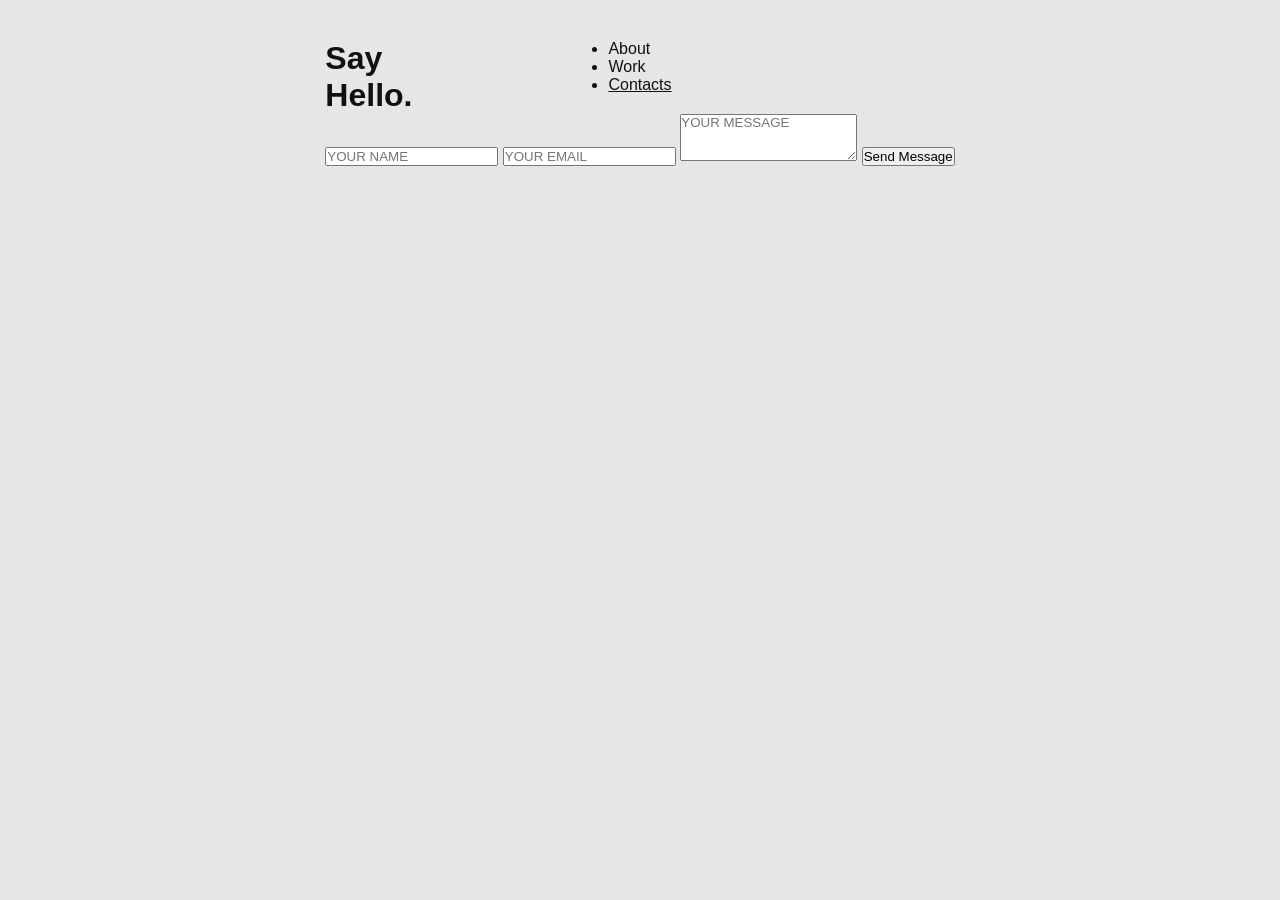
==== contato.html @ 3afe34d9 "feat: adiciona páginas de navegação do meu portfolio" ====
<!DOCTYPE html>
<html lang="pt-BR">
<head>
    <meta charset="UTF-8">
    <meta name="viewport" content="width=device-width, initial-scale=1.0">
    <title>Felipe Assis | Contact</title>
    <link rel="stylesheet" href="style.css">
    <link href="https://api.fontshare.com/v2/css?f[]=clash-display@600&f[]=panchang@800&family=Montserrat:wght@500;700&display=swap" rel="stylesheet">
</head>
<body>

    <header class="corner top-right" style="position: fixed;">
        <nav>
            <ul>
                <li><a href="index.html">About</a></li>
                <li><a href="projetos.html">Work</a></li>
                <li><a href="contato.html" style="text-decoration: underline;">Contacts</a></li>
            </ul>
        </nav>
    </header>

    <main class="page-wrapper">
        <h1 class="page-title">Say<br>Hello.</h1>
        
        <form action="#" class="contact-form">
            <input type="text" placeholder="YOUR NAME" required>
            <input type="email" placeholder="YOUR EMAIL" required>
            <textarea placeholder="YOUR MESSAGE" rows="3" required></textarea>
            
            <button type="submit" class="submit-btn">Send Message</button>
        </form>
    </main>

    <script src="script.js"></script>
</body>
</html>
---- style.css ----
/* =========================================
   O TESTE DEFINITIVO
   ========================================= */
/* =========================================
   A VERDADEIRA HELVETICA (AGORA VAI)
   ========================================= */

/* A versão Light (fina e elegante) para o parágrafo e site em geral */
@font-face {
    font-family: 'HelveticaOriginal';
    src: url('fonts/HelveticaNeue-Light.otf'); 
    font-weight: 400;
    font-style: normal;
}

/* A versão Medium (um pouquinho mais forte) para o seu nome gigante */
@font-face {
    font-family: 'HelveticaOriginal';
    src: url('fonts/HelveticaNeue-Roman.otf'); /* Trocamos de Medium para Roman aqui! */
    font-weight: 500; 
    font-style: normal;
}

@font-face {
    font-family: 'HelveticaOriginal';
    src: url('fonts/HelveticaNeueBold.ttf'); 
    font-weight: 700; 
    font-style: normal;
}

/* =========================================
   ESTILOS GERAIS
   ========================================= */
* {
    margin: 0;
    padding: 0;
    box-sizing: border-box;
    font-family: 'HelveticaOriginal', Arial, sans-serif;
}

body {
    font-family: 'HelveticaOriginal', Arial, sans-serif;
    background-color: #e6e6e6; 
    color: #111111; 
    min-height: 100vh;
    overflow-x: hidden;
    display: flex;
    justify-content: center;
    padding: 2.5rem; 
}

a {
    color: inherit;
    text-decoration: none;
    transition: opacity 0.2s;
}

a:hover {
    opacity: 0.5;
}

.hero {
    width: 100%;
    min-height: 100%;
    display: flex;
    flex-direction: column;
    justify-content: space-between;
    gap: 2rem;
}

.nav-bar {
    display: flex;
    justify-content: space-between;
    align-items: center;
    font-size: 0.8rem;
    font-weight: 600; /* MUDE DE 700 PARA 600 AQUI */
    letter-spacing: 0.05em;
    flex-wrap: wrap;
    position: relative;
    z-index: 10;
}

.links {
    display: flex;
    gap: 3rem; 
}

/* =========================================
   BLOCO CENTRAL E INTERAÇÃO
   ========================================= */
.title-container {
    flex: 1;
    display: flex;
    justify-content: center;
    align-items: center;
    width: 100%;
    min-height: 40vh; 
}

#interactive-title {
    cursor: pointer;
    position: relative; 
    width: 100%;
    display: flex;
    align-items: center;
}

.huge-title {
    display: flex;
    flex-direction: column;
    color: #111111;
    text-align: center;
    width: 100%;
    transition: transform 1.2s cubic-bezier(0.16, 1, 0.3, 1);
}

.felipe {
    font-size: clamp(3rem, 15vw, 15rem); 
    font-weight: 420; 
    letter-spacing: -0.06em;
    line-height: 0.8;
    min-height: 1em; 
}

.assis {
    font-size: clamp(3.7rem, 18.5vw, 18.5rem); 
    font-weight: 420; 
    letter-spacing: -0.06em; 
    line-height: 0.8;
    min-height: 1em; 
}

/* DEPOIS DO CLIQUE: Movimenta e diminui pouco */
#interactive-title.is-active .huge-title {
    transform: scale(0.8) translateX(-20%);
}

.about-snippet {
    position: absolute;
    right: 5%; 
    width: 35%; 
    max-width: 450px;
    opacity: 0;
    filter: blur(8px);
    transform: translateX(30px);
    pointer-events: none;
    transition: opacity 1.2s cubic-bezier(0.16, 1, 0.3, 1),
                transform 1.2s cubic-bezier(0.16, 1, 0.3, 1),
                filter 1.2s cubic-bezier(0.16, 1, 0.3, 1);
}

/* FORÇANDO A HELVETICA DIRETAMENTE NO PARÁGRAFO */
.about-snippet p {
    font-family: 'HelveticaOriginal', Arial, sans-serif;
    font-size: 1.2rem;
    font-weight: 400;
    line-height: 1.5; 
    text-align: left;
    letter-spacing: -0.01em;
}

#interactive-title.is-active .about-snippet {
    opacity: 1;
    filter: blur(0);
    transform: translateX(0);
    pointer-events: auto;
}

/* =========================================
   ANIMAÇÕES E TRANSIÇÕES GERAIS
   ========================================= */
.fade-in-element {
    opacity: 0;
    transform: translateY(15px); 
    filter: blur(8px); 
    pointer-events: none;
    transition: opacity 1.2s cubic-bezier(0.16, 1, 0.3, 1),
                transform 1.2s cubic-bezier(0.16, 1, 0.3, 1),
                filter 1.2s cubic-bezier(0.16, 1, 0.3, 1);
}

body.animation-done .fade-in-element {
    opacity: 1;
    transform: translateY(0); 
    filter: blur(0); 
    pointer-events: auto;
}

body.animation-done .bottom-bar {
    transition-delay: 0.15s;
}

.cursor {
    display: inline-block;
    width: 0.05em;
    height: 0.8em;
    background-color: #111111;
    animation: blink 1s step-end infinite;
    margin-left: 5px;
    vertical-align: baseline;
}

@keyframes blink {
    50% { opacity:   0; }
}

[data-pt] {
    transition: opacity 0.25s ease, filter 0.25s ease;
}

.lang-changing {
    opacity: 0;
    filter: blur(3px);
}

/* =========================================
   RESPONSIVIDADE (MOBILE)
   ========================================= */
@media (max-width: 768px) {
    body { padding: 1.5rem; }
    .nav-bar { flex-direction: column; gap: 1rem; text-align: center; }
    .links { gap: 1.5rem; justify-content: center; width: 100%; }
    
    .felipe { font-size: clamp(4rem, 21vw, 8rem); }
    .assis { font-size: clamp(4.93rem, 26vw, 9.86rem); }

    #interactive-title.is-active .huge-title {
        transform: scale(0.85) translateY(-35%);
    }
    .about-snippet {
        right: 0;
        width: 100%;
        text-align: center;
        top: 60%;
    }
    .about-snippet p {
        font-size: 1.05rem;
    }
}

.nav-bar, .nav-bar a, .role, .lang {
    font-family: 'HelveticaOriginal', Arial, sans-serif !important;
}
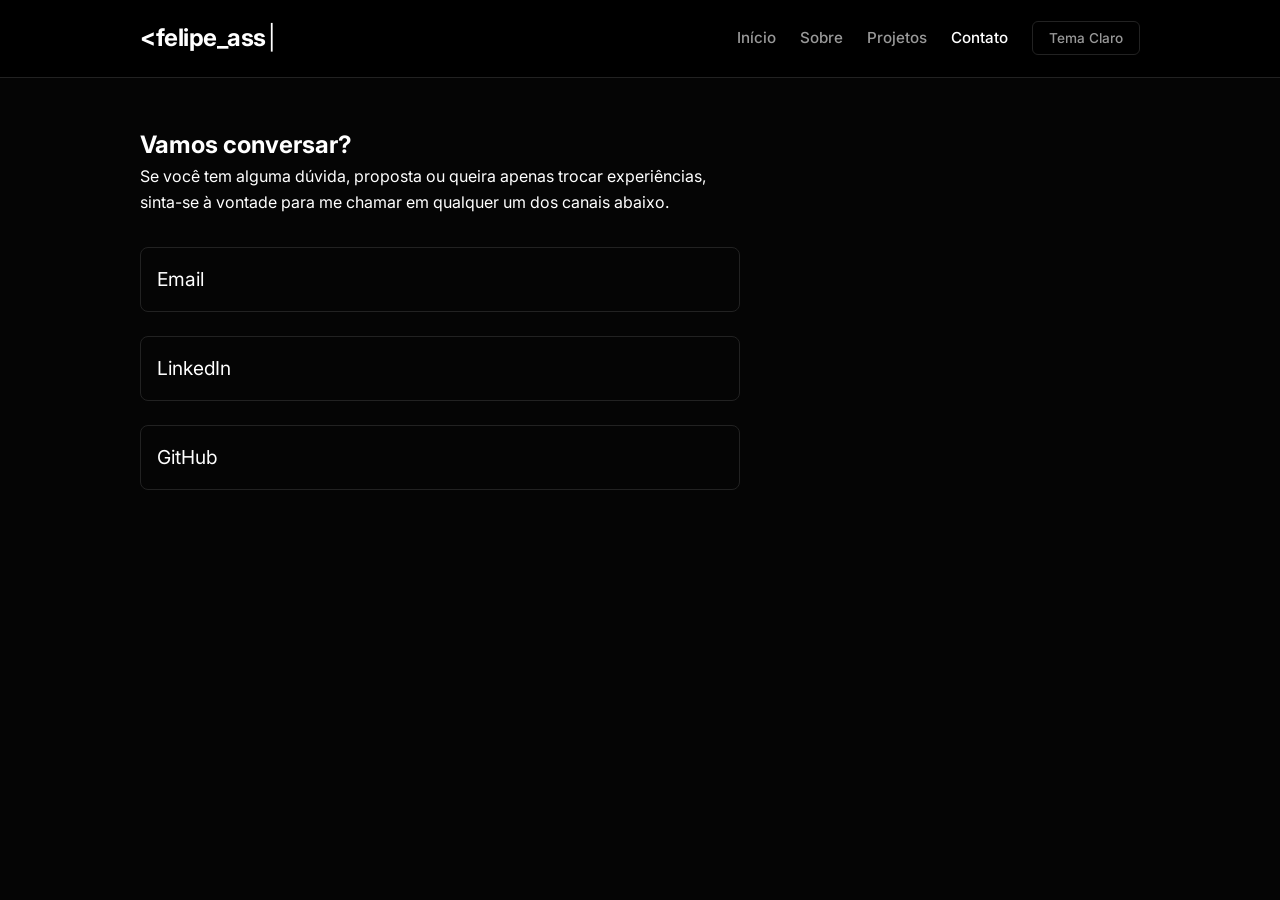
==== commit 63bc6714: "feat: adiciona pagina de contato" ====
--- a/contato.html
+++ b/contato.html
@@ -3,32 +3,39 @@
 <head>
     <meta charset="UTF-8">
     <meta name="viewport" content="width=device-width, initial-scale=1.0">
-    <title>Felipe Assis | Contact</title>
+    <title>Portfólio | Felipe</title>
+    
+    <link rel="preconnect" href="https://fonts.googleapis.com">
+    <link rel="preconnect" href="https://fonts.gstatic.com" crossorigin>
+    <link href="https://fonts.googleapis.com/css2?family=Inter:wght@400;500;600;700&display=swap" rel="stylesheet">
+    
     <link rel="stylesheet" href="style.css">
-    <link href="https://api.fontshare.com/v2/css?f[]=clash-display@600&f[]=panchang@800&family=Montserrat:wght@500;700&display=swap" rel="stylesheet">
 </head>
 <body>
-
-    <header class="corner top-right" style="position: fixed;">
-        <nav>
-            <ul>
-                <li><a href="index.html">About</a></li>
-                <li><a href="projetos.html">Work</a></li>
-                <li><a href="contato.html" style="text-decoration: underline;">Contacts</a></li>
-            </ul>
-        </nav>
+    <header>
+        <div class="navbar">
+            <div class="logo">&lt;felipe_assis/&gt;</div>
+            <nav class="nav-links">
+                <a href="index.html">Início</a>
+                <a href="sobre.html">Sobre</a>
+                <a href="projetos.html">Projetos</a>
+                <a href="contato.html" class="active">Contato</a>
+                <button id="theme-toggle" class="btn-theme">Tema Claro</button>
+            </nav>
+        </div>
     </header>
 
-    <main class="page-wrapper">
-        <h1 class="page-title">Say<br>Hello.</h1>
-        
-        <form action="#" class="contact-form">
-            <input type="text" placeholder="YOUR NAME" required>
-            <input type="email" placeholder="YOUR EMAIL" required>
-            <textarea placeholder="YOUR MESSAGE" rows="3" required></textarea>
+    <main class="container">
+        <section class="contact-section fade-in">
+            <h2>Vamos conversar?</h2>
+            <p>Se você tem alguma dúvida, proposta ou queira apenas trocar experiências, sinta-se à vontade para me chamar em qualquer um dos canais abaixo.</p>
             
-            <button type="submit" class="submit-btn">Send Message</button>
-        </form>
+            <div class="contact-links">
+                <a href="mailto:felipeassisfsantos@icloud.com" class="contact-item">Email</a>
+                <a href="https://linkedin.com/in/felipe-assiss" target="_blank" class="contact-item">LinkedIn</a>
+                <a href="https://github.com/felipeassiss" target="_blank" class="contact-item">GitHub</a>
+            </div>
+        </section>
     </main>
 
     <script src="script.js"></script>
--- a/style.css
+++ b/style.css
@@ -1,243 +1,423 @@
-/* =========================================
-   O TESTE DEFINITIVO
-   ========================================= */
-/* =========================================
-   A VERDADEIRA HELVETICA (AGORA VAI)
-   ========================================= */
-
-/* A versão Light (fina e elegante) para o parágrafo e site em geral */
-@font-face {
-    font-family: 'HelveticaOriginal';
-    src: url('fonts/HelveticaNeue-Light.otf'); 
-    font-weight: 400;
-    font-style: normal;
-}
-
-/* A versão Medium (um pouquinho mais forte) para o seu nome gigante */
-@font-face {
-    font-family: 'HelveticaOriginal';
-    src: url('fonts/HelveticaNeue-Roman.otf'); /* Trocamos de Medium para Roman aqui! */
-    font-weight: 500; 
-    font-style: normal;
-}
-
-@font-face {
-    font-family: 'HelveticaOriginal';
-    src: url('fonts/HelveticaNeueBold.ttf'); 
-    font-weight: 700; 
-    font-style: normal;
-}
-
-/* =========================================
-   ESTILOS GERAIS
-   ========================================= */
+:root {
+    /* MODO ESCURO (Padrão): Preto e Branco */
+    --bg-color: #050505;
+    --text-color: #ffffff;
+    --text-muted: #999999;
+    --primary-color: #ffffff; 
+    --btn-text: #000000;
+    --secondary-color: #000000;
+    --card-bg: #0a0a0a;
+    --border-color: #222222;
+    --shadow: 0 10px 30px rgba(255, 255, 255, 0.02);
+    --glow-shadow: 0 0 25px rgba(255, 255, 255, 0.12);
+}
+
+.light-mode {
+    /* MODO CLARO: Branco e Preto */
+    --bg-color: #ffffff;
+    --text-color: #000000;
+    --text-muted: #555555;
+    --primary-color: #000000;
+    --btn-text: #ffffff;
+    --secondary-color: #fafafa;
+    --card-bg: #f5f5f5;
+    --border-color: #dddddd;
+    --shadow: 0 10px 30px rgba(0, 0, 0, 0.05);
+    --glow-shadow: 0 0 25px rgba(0, 0, 0, 0.15);
+}
+
 * {
     margin: 0;
     padding: 0;
     box-sizing: border-box;
-    font-family: 'HelveticaOriginal', Arial, sans-serif;
 }
 
 body {
-    font-family: 'HelveticaOriginal', Arial, sans-serif;
-    background-color: #e6e6e6; 
-    color: #111111; 
+    font-family: 'Inter', sans-serif;
+    background-color: var(--bg-color);
+    color: var(--text-color);
+    line-height: 1.6;
+    display: flex;
+    flex-direction: column;
     min-height: 100vh;
-    overflow-x: hidden;
-    display: flex;
-    justify-content: center;
-    padding: 2.5rem; 
-}
-
-a {
-    color: inherit;
-    text-decoration: none;
-    transition: opacity 0.2s;
-}
-
-a:hover {
-    opacity: 0.5;
-}
-
-.hero {
-    width: 100%;
-    min-height: 100%;
-    display: flex;
-    flex-direction: column;
-    justify-content: space-between;
-    gap: 2rem;
-}
-
-.nav-bar {
+    transition: background-color 0.4s ease, color 0.4s ease;
+}
+
+header {
+    background-color: var(--secondary-color);
+    border-bottom: 1px solid var(--border-color);
+    padding: 1.2rem 0;
+    position: sticky;
+    top: 0;
+    z-index: 100;
+}
+
+.navbar {
+    width: 90%;
+    max-width: 1000px;
+    margin: 0 auto;
     display: flex;
     justify-content: space-between;
     align-items: center;
-    font-size: 0.8rem;
-    font-weight: 600; /* MUDE DE 700 PARA 600 AQUI */
-    letter-spacing: 0.05em;
+}
+
+.logo {
+    font-size: 1.5rem;
+    font-weight: 700;
+    color: var(--text-color);
+    letter-spacing: -0.5px;
+}
+
+.logo .dot {
+    color: var(--primary-color);
+}
+
+.nav-links {
+    display: flex;
+    gap: 1.5rem;
+    align-items: center;
+}
+
+.nav-links a {
+    text-decoration: none;
+    color: var(--text-muted);
+    font-weight: 500;
+    font-size: 0.95rem;
+    transition: color 0.3s ease;
+}
+
+.nav-links a:hover, .nav-links a.active {
+    color: var(--text-color);
+}
+
+.container {
+    width: 90%;
+    max-width: 1000px;
+    margin: 3rem auto;
+    flex: 1;
+}
+
+/* === HERO SECTION === */
+.hero {
+    text-align: center;
+    padding: 4rem 0 2rem 0;
+}
+
+.hero h1 {
+    font-size: 3.2rem;
+    font-weight: 700;
+    letter-spacing: -1px;
+    margin-bottom: 0.5rem;
+}
+
+.hero h2 {
+    font-size: 1.4rem;
+    font-weight: 500;
+    color: var(--text-muted);
+    margin-bottom: 1.5rem;
+}
+
+.hero p {
+    font-size: 1.1rem;
+    color: var(--text-muted);
+    max-width: 600px;
+    margin: 0 auto 2.5rem auto;
+}
+
+.highlight {
+    color: var(--primary-color);
+}
+
+/* === BOTÕES === */
+.btn {
+    display: inline-block;
+    padding: 0.8rem 2rem;
+    background-color: var(--primary-color);
+    color: var(--btn-text);
+    text-decoration: none;
+    border-radius: 8px;
+    font-weight: 600;
+    transition: all 0.3s ease;
+    border: 1px solid var(--primary-color);
+}
+
+.btn:hover {
+    background-color: transparent;
+    color: var(--primary-color);
+    transform: translateY(-3px);
+}
+
+.btn-theme {
+    padding: 0.5rem 1rem;
+    cursor: pointer;
+    background-color: transparent;
+    color: var(--text-muted);
+    border: 1px solid var(--border-color);
+    border-radius: 6px;
+    font-family: 'Inter', sans-serif;
+    font-weight: 500;
+    font-size: 0.85rem;
+    transition: all 0.3s ease;
+}
+
+.btn-theme:hover {
+    color: var(--text-color);
+    border-color: var(--text-color);
+}
+
+/* Link de Acessar Repositório */
+.btn-small {
+    display: inline-block;
+    padding: 0.5rem 0;
+    background-color: transparent;
+    color: var(--primary-color);
+    text-decoration: none;
+    font-size: 0.95rem;
+    font-weight: 600;
+    margin-top: 1rem;
+    transition: all 0.3s ease;
+    position: relative;
+}
+
+.btn-small::after {
+    content: '';
+    position: absolute;
+    width: 0;
+    height: 2px;
+    bottom: 2px;
+    left: 0;
+    background-color: var(--primary-color);
+    transition: width 0.3s ease;
+}
+
+.btn-small:hover {
+    transform: translateX(4px);
+}
+
+.btn-small:hover::after {
+    width: 100%;
+}
+
+/* === HABILIDADES === */
+.skills-section {
+    margin-top: 4rem;
+    padding-top: 3rem;
+    border-top: 1px solid var(--border-color);
+}
+
+.skills-section h2, .about-section h2, .projects-section h2 {
+    font-size: 1.8rem;
+    margin-bottom: 2rem;
+    font-weight: 700;
+    letter-spacing: -0.5px;
+}
+
+.skills-section h2 {
+    text-align: center;
+}
+
+.skills-grid {
+    display: grid;
+    grid-template-columns: repeat(auto-fit, minmax(150px, 1fr));
+    gap: 1rem;
+}
+
+.skill-item {
+    background-color: var(--card-bg);
+    border: 1px solid var(--border-color);
+    padding: 1rem;
+    border-radius: 8px;
+    text-align: center;
+    font-weight: 500;
+    color: var(--text-color);
+    transition: all 0.3s ease;
+}
+
+.skill-item:hover {
+    transform: translateY(-5px);
+    box-shadow: var(--glow-shadow);
+}
+
+/* === PROJETOS & TAGS === */
+.grid-container {
+    display: grid;
+    grid-template-columns: repeat(auto-fit, minmax(300px, 1fr));
+    gap: 2rem;
+}
+
+.project-card {
+    background-color: var(--card-bg);
+    padding: 2rem;
+    border-radius: 12px;
+    border: 1px solid var(--border-color);
+    box-shadow: var(--shadow);
+    transition: all 0.3s ease;
+    display: flex;
+    flex-direction: column;
+}
+
+.project-card h3 {
+    margin-bottom: 0.8rem;
+    font-size: 1.3rem;
+}
+
+.project-card p {
+    color: var(--text-muted);
+    font-size: 0.95rem;
+    margin-bottom: 1.2rem;
+    flex-grow: 1;
+}
+
+.tech-tags {
+    display: flex;
+    gap: 0.5rem;
     flex-wrap: wrap;
-    position: relative;
-    z-index: 10;
-}
-
-.links {
-    display: flex;
-    gap: 3rem; 
-}
-
-/* =========================================
-   BLOCO CENTRAL E INTERAÇÃO
-   ========================================= */
-.title-container {
-    flex: 1;
-    display: flex;
-    justify-content: center;
-    align-items: center;
+    margin-bottom: 1.5rem;
+}
+
+.tech-tags span {
+    font-size: 0.75rem;
+    font-weight: 600;
+    padding: 0.3rem 0.8rem;
+    border: 1px solid var(--border-color);
+    border-radius: 50px;
+    color: var(--text-muted);
+    background-color: var(--bg-color);
+    text-transform: uppercase;
+    letter-spacing: 0.5px;
+    transition: all 0.3s ease;
+}
+
+.project-card:hover {
+    transform: translateY(-8px);
+    box-shadow: var(--glow-shadow);
+}
+
+.project-card:hover .tech-tags span {
+    border-color: var(--text-muted);
+    color: var(--text-color);
+}
+
+.about-content p {
+    color: var(--text-muted);
+    margin-bottom: 1rem;
+    font-size: 1.1rem;
+}
+
+footer {
+    text-align: center;
+    padding: 2rem;
+    background-color: var(--secondary-color);
+    border-top: 1px solid var(--border-color);
+    margin-top: auto;
+    font-size: 0.9rem;
+    color: var(--text-muted);
+}
+
+/* === ANIMAÇÕES === */
+@keyframes fadeInUp {
+    from {
+        opacity: 0;
+        transform: translateY(20px);
+    }
+    to {
+        opacity: 1;
+        transform: translateY(0);
+    }
+}
+
+.fade-in {
+    animation: fadeInUp 0.7s ease-out forwards;
+}
+
+.delay-1 {
+    animation-delay: 0.2s;
+    opacity: 0;
+}
+
+.logo::after {
+    content: '|'; 
+    font-weight: 400;
+    margin-left: 2px;
+    animation: blink 1s step-end infinite;
+}
+
+@keyframes blink {
+    0%, 100% { opacity: 1; }
+    50% { opacity: 0; }
+}
+
+.logo.stop-blink::after {
+    animation: none;
+    opacity: 0;
+    transition: opacity 0.4s ease;
+}
+
+.spotify-status {
+    margin-top: 3rem;
+    padding-top: 2rem;
+    border-top: 1px solid var(--border-color);
+    
+    opacity: 0;
+    animation: fadeInSpotify 0.7s ease-out forwards;
+    animation-delay: 0.4s;
+}
+
+.spotify-status h3 {
+    font-size: 0.85rem;
+    color: var(--text-color);
+    margin-bottom: 1rem;
+    text-transform: uppercase;
+    letter-spacing: 1px;
+    font-weight: 600;
+}
+
+.spotify-status iframe {
     width: 100%;
-    min-height: 40vh; 
-}
-
-#interactive-title {
-    cursor: pointer;
-    position: relative; 
-    width: 100%;
-    display: flex;
-    align-items: center;
-}
-
-.huge-title {
+    max-width: 1000px;
+    filter: grayscale(1) contrast(1.2);
+    transition: filter 0.3s ease, transform 0.3s ease;
+}
+
+.spotify-status iframe:hover {
+    filter: grayscale(0);
+}
+
+@keyframes fadeInSpotify {
+    from { 
+        opacity: 0; 
+        transform: translateY(20px);
+    }
+    to { 
+        opacity: 1; 
+        transform: translateY(0); 
+    }
+}
+
+.contact-section {
+    max-width: 600px;
+}
+
+.contact-links {
+    margin-top: 2rem;
     display: flex;
     flex-direction: column;
-    color: #111111;
-    text-align: center;
-    width: 100%;
-    transition: transform 1.2s cubic-bezier(0.16, 1, 0.3, 1);
-}
-
-.felipe {
-    font-size: clamp(3rem, 15vw, 15rem); 
-    font-weight: 420; 
-    letter-spacing: -0.06em;
-    line-height: 0.8;
-    min-height: 1em; 
-}
-
-.assis {
-    font-size: clamp(3.7rem, 18.5vw, 18.5rem); 
-    font-weight: 420; 
-    letter-spacing: -0.06em; 
-    line-height: 0.8;
-    min-height: 1em; 
-}
-
-/* DEPOIS DO CLIQUE: Movimenta e diminui pouco */
-#interactive-title.is-active .huge-title {
-    transform: scale(0.8) translateX(-20%);
-}
-
-.about-snippet {
-    position: absolute;
-    right: 5%; 
-    width: 35%; 
-    max-width: 450px;
-    opacity: 0;
-    filter: blur(8px);
-    transform: translateX(30px);
-    pointer-events: none;
-    transition: opacity 1.2s cubic-bezier(0.16, 1, 0.3, 1),
-                transform 1.2s cubic-bezier(0.16, 1, 0.3, 1),
-                filter 1.2s cubic-bezier(0.16, 1, 0.3, 1);
-}
-
-/* FORÇANDO A HELVETICA DIRETAMENTE NO PARÁGRAFO */
-.about-snippet p {
-    font-family: 'HelveticaOriginal', Arial, sans-serif;
+    gap: 1.5rem;
+}
+
+.contact-item {
     font-size: 1.2rem;
-    font-weight: 400;
-    line-height: 1.5; 
-    text-align: left;
-    letter-spacing: -0.01em;
-}
-
-#interactive-title.is-active .about-snippet {
-    opacity: 1;
-    filter: blur(0);
-    transform: translateX(0);
-    pointer-events: auto;
-}
-
-/* =========================================
-   ANIMAÇÕES E TRANSIÇÕES GERAIS
-   ========================================= */
-.fade-in-element {
-    opacity: 0;
-    transform: translateY(15px); 
-    filter: blur(8px); 
-    pointer-events: none;
-    transition: opacity 1.2s cubic-bezier(0.16, 1, 0.3, 1),
-                transform 1.2s cubic-bezier(0.16, 1, 0.3, 1),
-                filter 1.2s cubic-bezier(0.16, 1, 0.3, 1);
-}
-
-body.animation-done .fade-in-element {
-    opacity: 1;
-    transform: translateY(0); 
-    filter: blur(0); 
-    pointer-events: auto;
-}
-
-body.animation-done .bottom-bar {
-    transition-delay: 0.15s;
-}
-
-.cursor {
-    display: inline-block;
-    width: 0.05em;
-    height: 0.8em;
-    background-color: #111111;
-    animation: blink 1s step-end infinite;
-    margin-left: 5px;
-    vertical-align: baseline;
-}
-
-@keyframes blink {
-    50% { opacity:   0; }
-}
-
-[data-pt] {
-    transition: opacity 0.25s ease, filter 0.25s ease;
-}
-
-.lang-changing {
-    opacity: 0;
-    filter: blur(3px);
-}
-
-/* =========================================
-   RESPONSIVIDADE (MOBILE)
-   ========================================= */
-@media (max-width: 768px) {
-    body { padding: 1.5rem; }
-    .nav-bar { flex-direction: column; gap: 1rem; text-align: center; }
-    .links { gap: 1.5rem; justify-content: center; width: 100%; }
-    
-    .felipe { font-size: clamp(4rem, 21vw, 8rem); }
-    .assis { font-size: clamp(4.93rem, 26vw, 9.86rem); }
-
-    #interactive-title.is-active .huge-title {
-        transform: scale(0.85) translateY(-35%);
-    }
-    .about-snippet {
-        right: 0;
-        width: 100%;
-        text-align: center;
-        top: 60%;
-    }
-    .about-snippet p {
-        font-size: 1.05rem;
-    }
-}
-
-.nav-bar, .nav-bar a, .role, .lang {
-    font-family: 'HelveticaOriginal', Arial, sans-serif !important;
+    color: var(--text-color);
+    text-decoration: none;
+    padding: 1rem;
+    border: 1px solid var(--border-color);
+    border-radius: 8px;
+    transition: all 0.3s ease;
+    display: block;
+}
+
+.contact-item:hover {
+    border-color: var(--primary-color);
+    transform: translateX(10px);
+    background-color: var(--card-bg);
 }
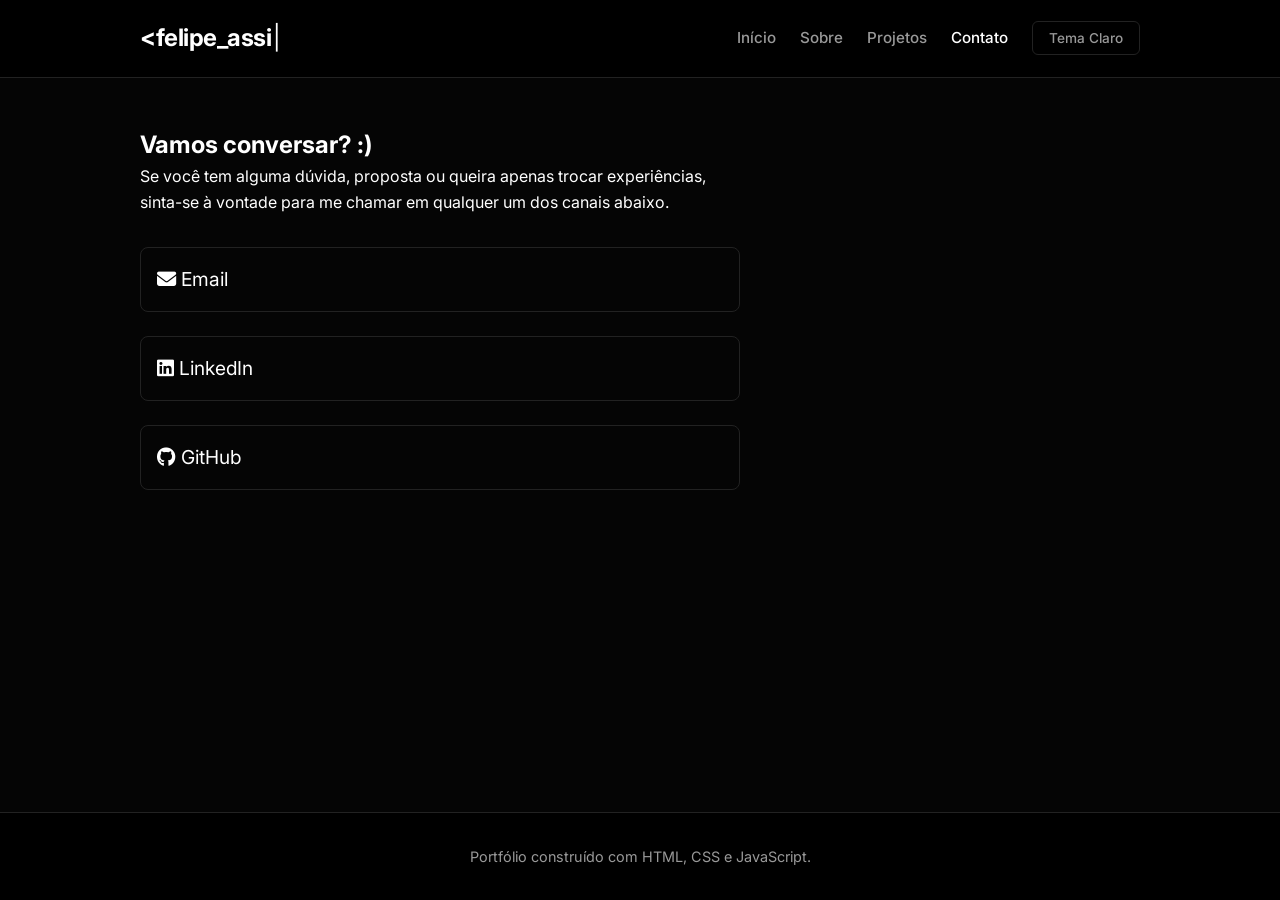
==== commit 49405964: "feat: adiciona icones nas tags" ====
--- a/contato.html
+++ b/contato.html
@@ -3,8 +3,9 @@
 <head>
     <meta charset="UTF-8">
     <meta name="viewport" content="width=device-width, initial-scale=1.0">
-    <title>Portfólio | Felipe</title>
+    <title>Contato | Felipe</title>
     
+    <link rel="stylesheet" href="https://cdnjs.cloudflare.com/ajax/libs/font-awesome/6.4.0/css/all.min.css">
     <link rel="preconnect" href="https://fonts.googleapis.com">
     <link rel="preconnect" href="https://fonts.gstatic.com" crossorigin>
     <link href="https://fonts.googleapis.com/css2?family=Inter:wght@400;500;600;700&display=swap" rel="stylesheet">
@@ -27,17 +28,27 @@
 
     <main class="container">
         <section class="contact-section fade-in">
-            <h2>Vamos conversar?</h2>
+            <h2>Vamos conversar? :)</h2>
             <p>Se você tem alguma dúvida, proposta ou queira apenas trocar experiências, sinta-se à vontade para me chamar em qualquer um dos canais abaixo.</p>
             
             <div class="contact-links">
-                <a href="mailto:felipeassisfsantos@icloud.com" class="contact-item">Email</a>
-                <a href="https://linkedin.com/in/felipe-assiss" target="_blank" class="contact-item">LinkedIn</a>
-                <a href="https://github.com/felipeassiss" target="_blank" class="contact-item">GitHub</a>
+                <a href="mailto:felipeassisfsantos@icloud.com" class="contact-item">
+                    <i class="fas fa-envelope"></i> Email
+                </a>
+                <a href="https://linkedin.com/in/felipe-assiss" target="_blank" class="contact-item">
+                    <i class="fab fa-linkedin"></i> LinkedIn
+                </a>
+                <a href="https://github.com/felipeassiss" target="_blank" class="contact-item">
+                    <i class="fab fa-github"></i> GitHub
+                </a>
             </div>
         </section>
     </main>
 
+    <footer>
+        <p>Portfólio construído com HTML, CSS e JavaScript.</p>
+    </footer>
+
     <script src="script.js"></script>
 </body>
 </html>
--- a/style.css
+++ b/style.css
@@ -420,4 +420,21 @@
     border-color: var(--primary-color);
     transform: translateX(10px);
     background-color: var(--card-bg);
+}
+
+.dots span {
+    display: inline-block;
+    animation: bounce 1.4s infinite ease-in-out both;
+}
+
+.dots span:nth-child(1) { animation-delay: -0.32s; }
+.dots span:nth-child(2) { animation-delay: -0.16s; }
+
+@keyframes bounce {
+    0%, 80%, 100% { 
+        transform: translateY(0); 
+    }
+    40% { 
+        transform: translateY(-4.5px); /* Altura do pulo */
+    }
 }
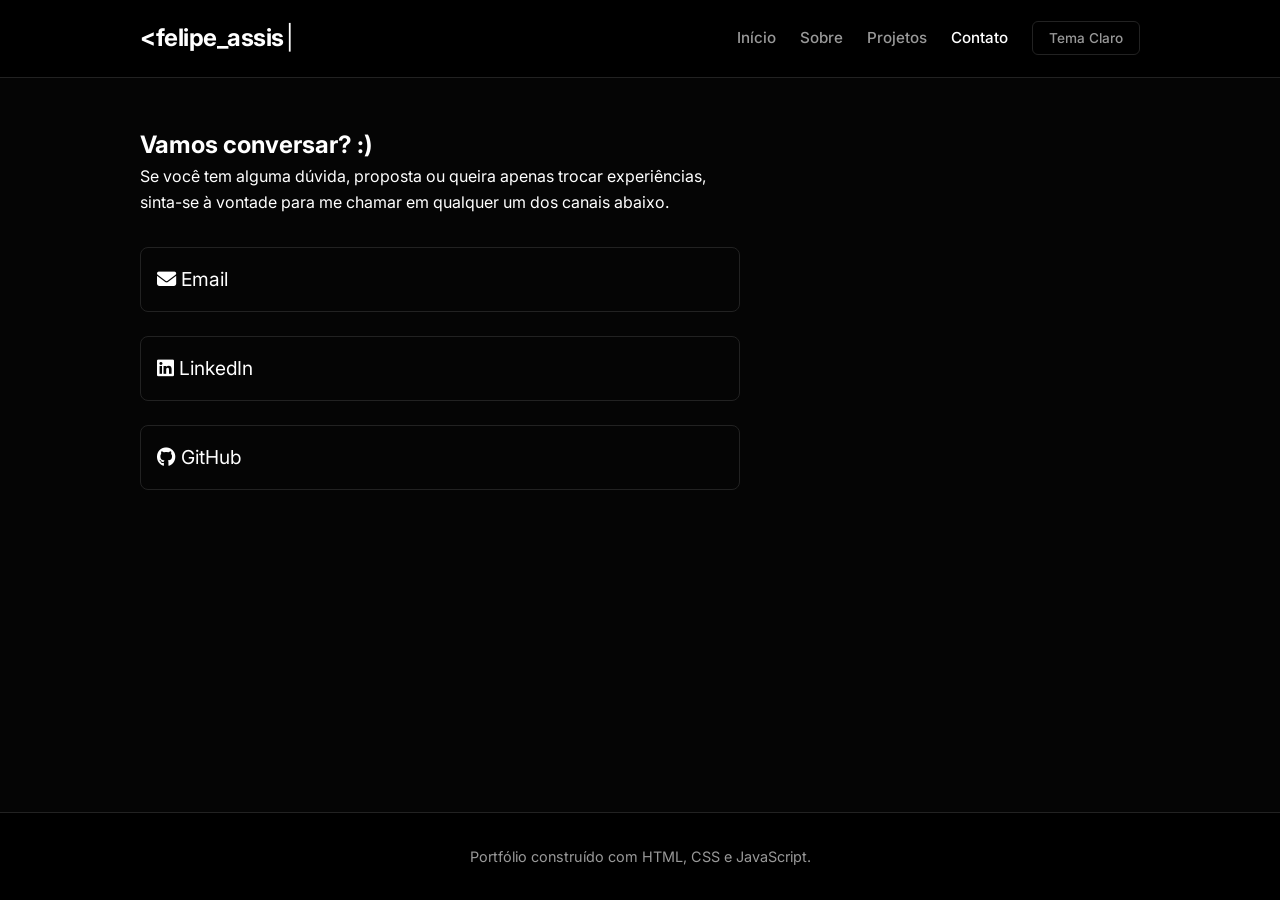
==== commit 8e2c9705: "feat: adiciona widget do lastfm" ====
--- a/contato.html
+++ b/contato.html
@@ -1,17 +1,20 @@
 <!DOCTYPE html>
 <html lang="pt-BR">
+
 <head>
     <meta charset="UTF-8">
     <meta name="viewport" content="width=device-width, initial-scale=1.0">
     <title>Contato | Felipe</title>
-    
+
     <link rel="stylesheet" href="https://cdnjs.cloudflare.com/ajax/libs/font-awesome/6.4.0/css/all.min.css">
     <link rel="preconnect" href="https://fonts.googleapis.com">
     <link rel="preconnect" href="https://fonts.gstatic.com" crossorigin>
+    <link rel="icon" href="favicon-32x32.png" type="image/png">
     <link href="https://fonts.googleapis.com/css2?family=Inter:wght@400;500;600;700&display=swap" rel="stylesheet">
-    
+
     <link rel="stylesheet" href="style.css">
 </head>
+
 <body>
     <header>
         <div class="navbar">
@@ -30,7 +33,7 @@
         <section class="contact-section fade-in">
             <h2>Vamos conversar? :)</h2>
             <p>Se você tem alguma dúvida, proposta ou queira apenas trocar experiências, sinta-se à vontade para me chamar em qualquer um dos canais abaixo.</p>
-            
+
             <div class="contact-links">
                 <a href="mailto:felipeassisfsantos@icloud.com" class="contact-item">
                     <i class="fas fa-envelope"></i> Email
@@ -51,4 +54,5 @@
 
     <script src="script.js"></script>
 </body>
+
 </html>
--- a/style.css
+++ b/style.css
@@ -1,440 +1,662 @@
 :root {
-    /* MODO ESCURO (Padrão): Preto e Branco */
-    --bg-color: #050505;
-    --text-color: #ffffff;
-    --text-muted: #999999;
-    --primary-color: #ffffff; 
-    --btn-text: #000000;
-    --secondary-color: #000000;
-    --card-bg: #0a0a0a;
-    --border-color: #222222;
-    --shadow: 0 10px 30px rgba(255, 255, 255, 0.02);
-    --glow-shadow: 0 0 25px rgba(255, 255, 255, 0.12);
-}
-
+	
+	--bg-color: #050505;
+	--text-color: #ffffff;
+	--text-muted: #999999;
+	--primary-color: #ffffff;
+	--btn-text: #000000;
+	--secondary-color: #000000;
+	--card-bg: #0a0a0a;
+	--border-color: #222222;
+	--shadow: 0 10px 30px rgba(255, 255, 255, 0.02);
+	--glow-shadow: 0 0 25px rgba(255, 255, 255, 0.12);
+}
 .light-mode {
-    /* MODO CLARO: Branco e Preto */
-    --bg-color: #ffffff;
-    --text-color: #000000;
-    --text-muted: #555555;
-    --primary-color: #000000;
-    --btn-text: #ffffff;
-    --secondary-color: #fafafa;
-    --card-bg: #f5f5f5;
-    --border-color: #dddddd;
-    --shadow: 0 10px 30px rgba(0, 0, 0, 0.05);
-    --glow-shadow: 0 0 25px rgba(0, 0, 0, 0.15);
-}
-
+	
+	--bg-color: #ffffff;
+	--text-color: #000000;
+	--text-muted: #555555;
+	--primary-color: #000000;
+	--btn-text: #ffffff;
+	--secondary-color: #fafafa;
+	--card-bg: #f5f5f5;
+	--border-color: #dddddd;
+	--shadow: 0 10px 30px rgba(0, 0, 0, 0.05);
+	--glow-shadow: 0 0 25px rgba(0, 0, 0, 0.15);
+}
 * {
-    margin: 0;
-    padding: 0;
-    box-sizing: border-box;
-}
-
+	margin: 0;
+	padding: 0;
+	box-sizing: border-box;
+}
 body {
-    font-family: 'Inter', sans-serif;
-    background-color: var(--bg-color);
-    color: var(--text-color);
-    line-height: 1.6;
-    display: flex;
-    flex-direction: column;
-    min-height: 100vh;
-    transition: background-color 0.4s ease, color 0.4s ease;
-}
-
+	font-family: 'Inter', sans-serif;
+	background-color: var(--bg-color);
+	color: var(--text-color);
+	line-height: 1.6;
+	display: flex;
+	flex-direction: column;
+	min-height: 100vh;
+	transition: background-color 0.4s ease, color 0.4s ease;
+}
 header {
-    background-color: var(--secondary-color);
-    border-bottom: 1px solid var(--border-color);
-    padding: 1.2rem 0;
-    position: sticky;
-    top: 0;
-    z-index: 100;
-}
-
+	background-color: var(--secondary-color);
+	border-bottom: 1px solid var(--border-color);
+	padding: 1.2rem 0;
+	position: sticky;
+	top: 0;
+	z-index: 100;
+}
 .navbar {
-    width: 90%;
-    max-width: 1000px;
-    margin: 0 auto;
+	width: 90%;
+	max-width: 1000px;
+	margin: 0 auto;
+	display: flex;
+	justify-content: space-between;
+	align-items: center;
+}
+.logo {
+	font-size: 1.5rem;
+	font-weight: 700;
+	color: var(--text-color);
+	letter-spacing: -0.5px;
+}
+.logo .dot {
+	color: var(--primary-color);
+}
+.nav-links {
+	display: flex;
+	gap: 1.5rem;
+	align-items: center;
+}
+.nav-links a {
+	text-decoration: none;
+	color: var(--text-muted);
+	font-weight: 500;
+	font-size: 0.95rem;
+	transition: color 0.3s ease;
+}
+.nav-links a:hover, .nav-links a.active {
+	color: var(--text-color);
+}
+.container {
+	width: 90%;
+	max-width: 1000px;
+	margin: 3rem auto;
+	flex: 1;
+}
+.highlight {
+	color: var(--primary-color);
+}
+
+.bento-grid {
+	display: grid;
+	grid-template-columns: repeat(4, 1fr);
+	grid-template-rows: auto auto;
+	gap: 1.5rem;
+	margin-top: 2rem;
+}
+.bento-item {
+	background-color: var(--card-bg);
+	border: 1px solid var(--border-color);
+	border-radius: 24px;
+	padding: 2.5rem;
+	transition: transform 0.3s ease, border-color 0.3s ease;
+	display: flex;
+	flex-direction: column;
+}
+.bento-item:hover {
+	transform: translateY(-5px);
+	border-color: var(--text-color);
+	box-shadow: var(--glow-shadow);
+}
+.bento-item h3 {
+	font-size: 0.9rem;
+	text-transform: uppercase;
+	letter-spacing: 1px;
+	margin-bottom: 1.5rem;
+	color: var(--text-muted);
+	font-weight: 600;
+}
+.hero-card {
+	grid-column: span 3;
+	grid-row: span 1;
+	justify-content: center;
+}
+.skills-card {
+	grid-column: span 1;
+	grid-row: span 1;
+}
+.social-card {
+	grid-column: span 1;
+}
+
+.spotify-card {
+	grid-column: span 3;
+	padding: 1.5rem 2.5rem;
+}
+.bento-item iframe {
+	filter: grayscale(1) contrast(1.2);
+	transition: filter 0.3s ease;
+}
+.bento-item iframe:hover {
+	filter: grayscale(0);
+}
+.hero-card h1 {
+	font-size: 3rem;
+	font-weight: 700;
+	letter-spacing: -1px;
+	margin-bottom: 0.5rem;
+}
+.hero-card h2 {
+	font-size: 1.2rem;
+	font-weight: 500;
+	color: var(--text-muted);
+	margin-bottom: 1.5rem;
+}
+.hero-card p {
+	font-size: 1.1rem;
+	color: var(--text-muted);
+	max-width: 600px;
+	margin-bottom: 2rem;
+}
+.skills-mini-grid {
+	display: grid;
+	grid-template-columns: repeat(2, 1fr);
+	gap: 1rem;
+	flex-grow: 1;
+	align-content: center;
+}
+.skill-tag {
+	font-size: 1.8rem;
+	display: flex;
+	justify-content: center;
+	align-items: center;
+	background-color: var(--bg-color);
+	border: 1px solid var(--border-color);
+	padding: 15px;
+	border-radius: 16px;
+	color: var(--text-color);
+	transition: all 0.3s ease;
+}
+.skill-tag:hover {
+	border-color: var(--text-color);
+	transform: scale(1.05);
+}
+.social-links {
+	display: flex;
+	justify-content: space-around;
+	align-items: center;
+	flex-grow: 1;
+	font-size: 2rem;
+}
+.social-links a {
+	color: var(--text-muted);
+	transition: color 0.3s ease, transform 0.3s ease;
+}
+.social-links a:hover {
+	color: var(--text-color);
+	transform: translateY(-3px);
+}
+@media (max-width: 900px) {
+	.bento-grid {
+		grid-template-columns: repeat(2, 1fr);
+	}
+	.hero-card, .working-card {
+		grid-column: span 2;
+	}
+}
+@media (max-width: 600px) {
+	.bento-grid {
+		grid-template-columns: 1fr;
+	}
+	.hero-card, .skills-card, .location-card, .working-card {
+		grid-column: span 1;
+	}
+}
+
+.btn {
+	display: inline-block;
+	padding: 0.8rem 2rem;
+	background-color: var(--primary-color);
+	color: var(--btn-text);
+	text-decoration: none;
+	border-radius: 8px;
+	font-weight: 600;
+	transition: all 0.3s ease;
+	border: 1px solid var(--primary-color);
+}
+.btn:hover {
+	background-color: transparent;
+	color: var(--primary-color);
+	transform: translateY(-3px);
+}
+.btn-theme {
+	padding: 0.5rem 1rem;
+	cursor: pointer;
+	background-color: transparent;
+	color: var(--text-muted);
+	border: 1px solid var(--border-color);
+	border-radius: 6px;
+	font-family: 'Inter', sans-serif;
+	font-weight: 500;
+	font-size: 0.85rem;
+	transition: all 0.3s ease;
+}
+.btn-theme:hover {
+	color: var(--text-color);
+	border-color: var(--text-color);
+}
+.btn-small {
+	display: inline-block;
+	padding: 0.5rem 0;
+	background-color: transparent;
+	color: var(--primary-color);
+	text-decoration: none;
+	font-size: 0.95rem;
+	font-weight: 600;
+	margin-top: 1rem;
+	transition: all 0.3s ease;
+	position: relative;
+}
+.btn-small::after {
+	content: '';
+	position: absolute;
+	width: 0;
+	height: 2px;
+	bottom: 2px;
+	left: 0;
+	background-color: var(--primary-color);
+	transition: width 0.3s ease;
+}
+.btn-small:hover {
+	transform: translateX(4px);
+}
+.btn-small:hover::after {
+	width: 100%;
+}
+
+.skills-section {
+	margin-top: 4rem;
+	padding-top: 3rem;
+	border-top: 1px solid var(--border-color);
+}
+.skills-section h2, .about-section h2, .projects-section h2 {
+	font-size: 1.8rem;
+	margin-bottom: 2rem;
+	font-weight: 700;
+	letter-spacing: -0.5px;
+}
+.skills-section h2 {
+	text-align: center;
+}
+.skills-grid {
+	display: grid;
+	grid-template-columns: repeat(auto-fit, minmax(150px, 1fr));
+	gap: 1rem;
+}
+.skill-item {
+	background-color: var(--card-bg);
+	border: 1px solid var(--border-color);
+	padding: 1rem;
+	border-radius: 8px;
+	text-align: center;
+	font-weight: 500;
+	color: var(--text-color);
+	transition: all 0.3s ease;
+}
+.skill-item:hover {
+	transform: translateY(-5px);
+	box-shadow: var(--glow-shadow);
+}
+.about-content p {
+	color: var(--text-muted);
+	margin-bottom: 1rem;
+	font-size: 1.1rem;
+}
+
+.spotify-status {
+	margin-top: 3rem;
+	padding-top: 2rem;
+	border-top: 1px solid var(--border-color);
+	
+	opacity: 0;
+	animation: fadeInSpotify 0.7s ease-out forwards;
+	animation-delay: 0.4s;
+}
+.spotify-status h3 {
+	font-size: 0.85rem;
+	color: var(--text-color);
+	margin-bottom: 1rem;
+	text-transform: uppercase;
+	letter-spacing: 1px;
+	font-weight: 600;
+}
+.spotify-status iframe {
+	width: 100%;
+	max-width: 1000px;
+	filter: grayscale(1) contrast(1.2);
+	transition: filter 0.3s ease, transform 0.3s ease;
+}
+.spotify-status iframe:hover {
+	filter: grayscale(0);
+}
+
+.grid-container {
+	display: grid;
+	grid-template-columns: repeat(auto-fit, minmax(300px, 1fr));
+	gap: 2rem;
+}
+.project-card {
+	background-color: var(--card-bg);
+	padding: 2rem;
+	border-radius: 12px;
+	border: 1px solid var(--border-color);
+	box-shadow: var(--shadow);
+	transition: all 0.3s ease;
+	display: flex;
+	flex-direction: column;
+}
+.project-card h3 {
+	margin-bottom: 0.8rem;
+	font-size: 1.3rem;
+}
+.project-card p {
+	color: var(--text-muted);
+	font-size: 0.95rem;
+	margin-bottom: 1.2rem;
+	flex-grow: 1;
+}
+.tech-tags {
+	display: flex;
+	gap: 0.5rem;
+	flex-wrap: wrap;
+	margin-bottom: 1.5rem;
+}
+.tech-tags span {
+	font-size: 0.75rem;
+	font-weight: 600;
+	padding: 0.3rem 0.8rem;
+	border: 1px solid var(--border-color);
+	border-radius: 50px;
+	color: var(--text-muted);
+	background-color: var(--bg-color);
+	text-transform: uppercase;
+	letter-spacing: 0.5px;
+	transition: all 0.3s ease;
+}
+.project-card:hover {
+	transform: translateY(-8px);
+	box-shadow: var(--glow-shadow);
+}
+.project-card:hover .tech-tags span {
+	border-color: var(--text-muted);
+	color: var(--text-color);
+}
+
+.contact-section {
+	max-width: 600px;
+}
+.contact-links {
+	margin-top: 2rem;
+	display: flex;
+	flex-direction: column;
+	gap: 1.5rem;
+}
+.contact-item {
+	font-size: 1.2rem;
+	color: var(--text-color);
+	text-decoration: none;
+	padding: 1rem;
+	border: 1px solid var(--border-color);
+	border-radius: 8px;
+	transition: all 0.3s ease;
+	display: block;
+}
+.contact-item:hover {
+	border-color: var(--primary-color);
+	transform: translateX(10px);
+	background-color: var(--card-bg);
+}
+footer {
+	text-align: center;
+	padding: 2rem;
+	background-color: var(--secondary-color);
+	border-top: 1px solid var(--border-color);
+	margin-top: auto;
+	font-size: 0.9rem;
+	color: var(--text-muted);
+}
+
+@keyframes fadeInUp {
+	from {
+		opacity: 0;
+		transform: translateY(20px);
+	}
+	to {
+		opacity: 1;
+		transform: translateY(0);
+	}
+}
+.fade-in {
+	animation: fadeInUp 0.7s ease-out forwards;
+}
+.delay-1 {
+	animation-delay: 0.2s;
+	opacity: 0;
+}
+.logo::after {
+	content: '|';
+	font-weight: 400;
+	margin-left: 2px;
+	animation: blink 1s step-end infinite;
+}
+@keyframes blink {
+	0%, 100% {
+		opacity: 1;
+	}
+	50% {
+		opacity: 0;
+	}
+}
+.logo.stop-blink::after {
+	animation: none;
+	opacity: 0;
+	transition: opacity 0.4s ease;
+}
+.dots span {
+	display: inline-block;
+	animation: bounce 1.4s infinite ease-in-out both;
+}
+.dots span:nth-child(1) {
+	animation-delay: -0.32s;
+}
+.dots span:nth-child(2) {
+	animation-delay: -0.16s;
+}
+@keyframes bounce {
+	0%, 80%, 100% {
+		transform: translateY(0);
+	}
+	40% {
+		transform: translateY(-4.5px);
+	}
+}
+.wave-text span {
+	display: inline-block;
+	animation: wave-bounce 2s infinite ease-in-out;
+}
+@keyframes wave-bounce {
+	0%, 100% {
+		transform: translateY(0);
+	}
+	50% {
+		transform: translateY(-10px);
+	}
+}
+
+@keyframes fadeInSpotify {
+	from {
+		opacity: 0;
+		transform: translateY(20px);
+	}
+	to {
+		opacity: 1;
+		transform: translateY(0);
+	}
+}
+.working-card {
+	grid-column: span 3;
+	display: flex;
+	flex-direction: column;
+	justify-content: center;
+}
+.current-project {
+	display: flex;
+	justify-content: space-between;
+	align-items: center;
+	background-color: var(--bg-color);
+	border: 1px solid var(--border-color);
+	padding: 1.5rem;
+	border-radius: 16px;
+	margin-top: 0.5rem;
+	transition: border-color 0.3s ease;
+}
+.current-project:hover {
+	border-color: var(--text-muted);
+}
+.current-project h4 {
+	font-size: 1.2rem;
+	color: var(--text-color);
+	margin-bottom: 0.3rem;
+}
+.current-project p {
+	font-size: 0.95rem;
+	color: var(--text-muted);
+	max-width: 80%;
+}
+.status-badge {
+	display: flex;
+	align-items: center;
+	gap: 8px;
+	font-size: 0.85rem;
+	font-weight: 600;
+	color: var(--text-color);
+	background-color: var(--card-bg);
+	padding: 0.5rem 1rem;
+	border-radius: 50px;
+	border: 1px solid var(--border-color);
+	white-space: nowrap;
+}
+
+.pulse-dot {
+	width: 10px;
+	height: 10px;
+	background-color: #4ade80;
+	
+	border-radius: 50%;
+	animation: pulse 1.5s infinite;
+}
+@keyframes pulse {
+	0% {
+		box-shadow: 0 0 0 0 rgba(74, 222, 128, 0.7);
+	}
+	70% {
+		box-shadow: 0 0 0 8px rgba(74, 222, 128, 0);
+	}
+	100% {
+		box-shadow: 0 0 0 0 rgba(74, 222, 128, 0);
+	}
+}
+
+@media (max-width: 768px) {
+	.current-project {
+		flex-direction: column;
+		align-items: flex-start;
+		gap: 1rem;
+	}
+	.current-project p {
+		max-width: 100%;
+	}
+}
+
+.location-card {
+	grid-column: span 1;
+	display: flex;
+	flex-direction: column;
+	justify-content: center;
+	align-items: center;
+	text-align: center;
+}
+.globe-icon {
+	font-size: 3rem;
+	color: var(--text-muted);
+	margin-bottom: 1rem;
+	
+	animation: spin-slow 12s linear infinite;
+}
+.location-card h3 {
+	margin-bottom: 0.5rem;
+}
+.city-text {
+	font-size: 1.2rem;
+	font-weight: 700;
+	color: var(--text-color);
+	letter-spacing: -0.5px;
+}
+.timezone-text {
+	font-size: 0.85rem;
+	color: var(--text-muted);
+	margin-top: 0.2rem;
+	font-weight: 500;
+}
+
+@keyframes spin-slow {
+	from {
+		transform: rotate(0deg);
+	}
+	to {
+		transform: rotate(360deg);
+	}
+}
+
+.location-card:hover .globe-icon {
+	color: var(--text-color);
+}
+
+
+.music-section {
+    margin-top: 3rem;
+    padding-top: 2rem;
+    border-top: 1px solid var(--border-color);
+    max-width: 600px;
+}
+
+.music-header {
     display: flex;
     justify-content: space-between;
     align-items: center;
-}
-
-.logo {
-    font-size: 1.5rem;
+    margin-bottom: 1.5rem;
+}
+
+.music-header h3 {
+    font-size: 1.1rem;
+    color: var(--text-color);
     font-weight: 700;
-    color: var(--text-color);
-    letter-spacing: -0.5px;
-}
-
-.logo .dot {
-    color: var(--primary-color);
-}
-
-.nav-links {
-    display: flex;
-    gap: 1.5rem;
-    align-items: center;
-}
-
-.nav-links a {
-    text-decoration: none;
-    color: var(--text-muted);
-    font-weight: 500;
-    font-size: 0.95rem;
-    transition: color 0.3s ease;
-}
-
-.nav-links a:hover, .nav-links a.active {
-    color: var(--text-color);
-}
-
-.container {
-    width: 90%;
-    max-width: 1000px;
-    margin: 3rem auto;
-    flex: 1;
-}
-
-/* === HERO SECTION === */
-.hero {
-    text-align: center;
-    padding: 4rem 0 2rem 0;
-}
-
-.hero h1 {
-    font-size: 3.2rem;
-    font-weight: 700;
-    letter-spacing: -1px;
-    margin-bottom: 0.5rem;
-}
-
-.hero h2 {
-    font-size: 1.4rem;
-    font-weight: 500;
-    color: var(--text-muted);
-    margin-bottom: 1.5rem;
-}
-
-.hero p {
-    font-size: 1.1rem;
-    color: var(--text-muted);
-    max-width: 600px;
-    margin: 0 auto 2.5rem auto;
-}
-
-.highlight {
-    color: var(--primary-color);
-}
-
-/* === BOTÕES === */
-.btn {
-    display: inline-block;
-    padding: 0.8rem 2rem;
-    background-color: var(--primary-color);
-    color: var(--btn-text);
-    text-decoration: none;
-    border-radius: 8px;
-    font-weight: 600;
-    transition: all 0.3s ease;
-    border: 1px solid var(--primary-color);
-}
-
-.btn:hover {
-    background-color: transparent;
-    color: var(--primary-color);
-    transform: translateY(-3px);
-}
-
-.btn-theme {
-    padding: 0.5rem 1rem;
-    cursor: pointer;
-    background-color: transparent;
-    color: var(--text-muted);
-    border: 1px solid var(--border-color);
-    border-radius: 6px;
-    font-family: 'Inter', sans-serif;
-    font-weight: 500;
-    font-size: 0.85rem;
-    transition: all 0.3s ease;
-}
-
-.btn-theme:hover {
-    color: var(--text-color);
-    border-color: var(--text-color);
-}
-
-/* Link de Acessar Repositório */
-.btn-small {
-    display: inline-block;
-    padding: 0.5rem 0;
-    background-color: transparent;
-    color: var(--primary-color);
-    text-decoration: none;
-    font-size: 0.95rem;
-    font-weight: 600;
-    margin-top: 1rem;
-    transition: all 0.3s ease;
-    position: relative;
-}
-
-.btn-small::after {
-    content: '';
-    position: absolute;
-    width: 0;
-    height: 2px;
-    bottom: 2px;
-    left: 0;
-    background-color: var(--primary-color);
-    transition: width 0.3s ease;
-}
-
-.btn-small:hover {
-    transform: translateX(4px);
-}
-
-.btn-small:hover::after {
-    width: 100%;
-}
-
-/* === HABILIDADES === */
-.skills-section {
-    margin-top: 4rem;
-    padding-top: 3rem;
-    border-top: 1px solid var(--border-color);
-}
-
-.skills-section h2, .about-section h2, .projects-section h2 {
-    font-size: 1.8rem;
-    margin-bottom: 2rem;
-    font-weight: 700;
-    letter-spacing: -0.5px;
-}
-
-.skills-section h2 {
-    text-align: center;
-}
-
-.skills-grid {
-    display: grid;
-    grid-template-columns: repeat(auto-fit, minmax(150px, 1fr));
-    gap: 1rem;
-}
-
-.skill-item {
+}
+
+.music-widget {
     background-color: var(--card-bg);
     border: 1px solid var(--border-color);
-    padding: 1rem;
-    border-radius: 8px;
-    text-align: center;
-    font-weight: 500;
-    color: var(--text-color);
-    transition: all 0.3s ease;
-}
-
-.skill-item:hover {
-    transform: translateY(-5px);
-    box-shadow: var(--glow-shadow);
-}
-
-/* === PROJETOS & TAGS === */
-.grid-container {
-    display: grid;
-    grid-template-columns: repeat(auto-fit, minmax(300px, 1fr));
-    gap: 2rem;
-}
-
-.project-card {
-    background-color: var(--card-bg);
-    padding: 2rem;
     border-radius: 12px;
-    border: 1px solid var(--border-color);
-    box-shadow: var(--shadow);
-    transition: all 0.3s ease;
+    width: 200%;
+    padding: 10px;
+    transition: transform 0.3s ease, border-color 0.3s ease;
     display: flex;
-    flex-direction: column;
-}
-
-.project-card h3 {
-    margin-bottom: 0.8rem;
-    font-size: 1.3rem;
-}
-
-.project-card p {
-    color: var(--text-muted);
-    font-size: 0.95rem;
-    margin-bottom: 1.2rem;
-    flex-grow: 1;
-}
-
-.tech-tags {
-    display: flex;
-    gap: 0.5rem;
-    flex-wrap: wrap;
-    margin-bottom: 1.5rem;
-}
-
-.tech-tags span {
-    font-size: 0.75rem;
-    font-weight: 600;
-    padding: 0.3rem 0.8rem;
-    border: 1px solid var(--border-color);
-    border-radius: 50px;
-    color: var(--text-muted);
-    background-color: var(--bg-color);
-    text-transform: uppercase;
-    letter-spacing: 0.5px;
-    transition: all 0.3s ease;
-}
-
-.project-card:hover {
-    transform: translateY(-8px);
-    box-shadow: var(--glow-shadow);
-}
-
-.project-card:hover .tech-tags span {
+    justify-content: center;
+}
+
+.music-widget:hover {
+    transform: translateY(-3px);
     border-color: var(--text-muted);
-    color: var(--text-color);
-}
-
-.about-content p {
-    color: var(--text-muted);
-    margin-bottom: 1rem;
-    font-size: 1.1rem;
-}
-
-footer {
-    text-align: center;
-    padding: 2rem;
-    background-color: var(--secondary-color);
-    border-top: 1px solid var(--border-color);
-    margin-top: auto;
-    font-size: 0.9rem;
-    color: var(--text-muted);
-}
-
-/* === ANIMAÇÕES === */
-@keyframes fadeInUp {
-    from {
-        opacity: 0;
-        transform: translateY(20px);
-    }
-    to {
-        opacity: 1;
-        transform: translateY(0);
-    }
-}
-
-.fade-in {
-    animation: fadeInUp 0.7s ease-out forwards;
-}
-
-.delay-1 {
-    animation-delay: 0.2s;
-    opacity: 0;
-}
-
-.logo::after {
-    content: '|'; 
-    font-weight: 400;
-    margin-left: 2px;
-    animation: blink 1s step-end infinite;
-}
-
-@keyframes blink {
-    0%, 100% { opacity: 1; }
-    50% { opacity: 0; }
-}
-
-.logo.stop-blink::after {
-    animation: none;
-    opacity: 0;
-    transition: opacity 0.4s ease;
-}
-
-.spotify-status {
-    margin-top: 3rem;
-    padding-top: 2rem;
-    border-top: 1px solid var(--border-color);
-    
-    opacity: 0;
-    animation: fadeInSpotify 0.7s ease-out forwards;
-    animation-delay: 0.4s;
-}
-
-.spotify-status h3 {
-    font-size: 0.85rem;
-    color: var(--text-color);
-    margin-bottom: 1rem;
-    text-transform: uppercase;
-    letter-spacing: 1px;
-    font-weight: 600;
-}
-
-.spotify-status iframe {
-    width: 100%;
-    max-width: 1000px;
-    filter: grayscale(1) contrast(1.2);
-    transition: filter 0.3s ease, transform 0.3s ease;
-}
-
-.spotify-status iframe:hover {
-    filter: grayscale(0);
-}
-
-@keyframes fadeInSpotify {
-    from { 
-        opacity: 0; 
-        transform: translateY(20px);
-    }
-    to { 
-        opacity: 1; 
-        transform: translateY(0); 
-    }
-}
-
-.contact-section {
-    max-width: 600px;
-}
-
-.contact-links {
-    margin-top: 2rem;
-    display: flex;
-    flex-direction: column;
-    gap: 1.5rem;
-}
-
-.contact-item {
-    font-size: 1.2rem;
-    color: var(--text-color);
-    text-decoration: none;
-    padding: 1rem;
-    border: 1px solid var(--border-color);
-    border-radius: 8px;
-    transition: all 0.3s ease;
-    display: block;
-}
-
-.contact-item:hover {
-    border-color: var(--primary-color);
-    transform: translateX(10px);
-    background-color: var(--card-bg);
-}
-
-.dots span {
-    display: inline-block;
-    animation: bounce 1.4s infinite ease-in-out both;
-}
-
-.dots span:nth-child(1) { animation-delay: -0.32s; }
-.dots span:nth-child(2) { animation-delay: -0.16s; }
-
-@keyframes bounce {
-    0%, 80%, 100% { 
-        transform: translateY(0); 
-    }
-    40% { 
-        transform: translateY(-4.5px); /* Altura do pulo */
-    }
 }
